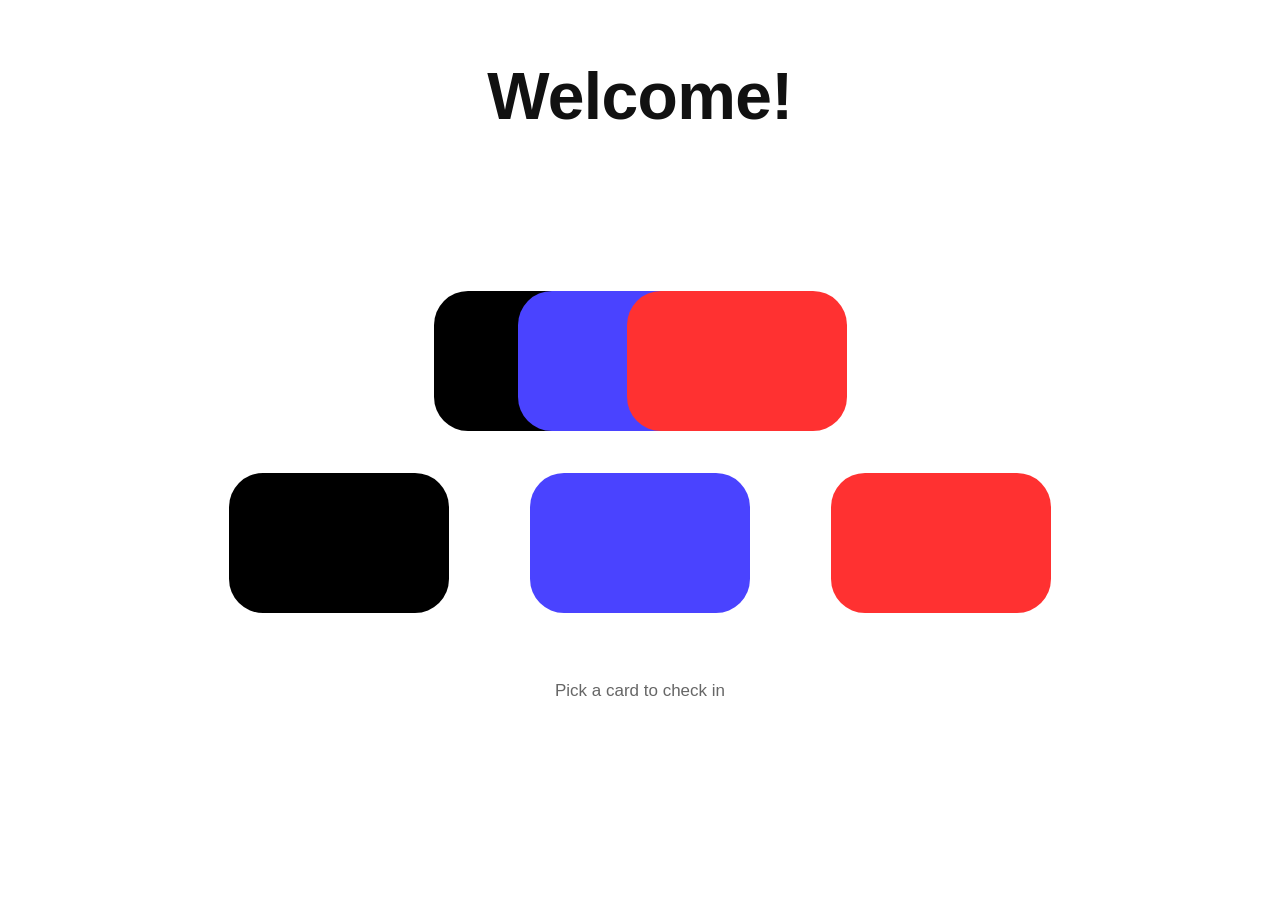
==== index.html @ d5a9061f "Add files via upload" ====
<!doctype html>
<html lang="en">
<head>
  <meta charset="utf-8">
  <meta name="viewport" content="width=device-width, initial-scale=1">
  <title>Yul Kim | Personal Library</title>
  <meta name="description" content="Yul Kim's portfolio, set up as a personal library. Step inside and pick a book.">
  <link rel="icon" href="data:image/svg+xml,%3Csvg xmlns='http://www.w3.org/2000/svg' viewBox='0 0 100 100'%3E%3Crect x='18' y='14' width='20' height='72' fill='%234a43ff'/%3E%3Crect x='42' y='8' width='16' height='78' fill='%23ff7f0a'/%3E%3Crect x='62' y='8' width='20' height='78' fill='%23e5a95c'/%3E%3C/svg%3E">
  <link rel="preconnect" href="https://fonts.googleapis.com">
  <link rel="preconnect" href="https://fonts.gstatic.com" crossorigin>
  <link rel="stylesheet" href="https://fonts.googleapis.com/css2?family=Pixelify+Sans:wght@400;600&family=VT323&display=swap">
  <link rel="stylesheet" href="style.css">
</head>
<body data-view="welcome" data-season="fall">

  <!-- ============ WELCOME ============ -->
  <main id="welcome" class="view stage">
    <h1>Welcome!</h1>

    <div class="card-stack" aria-label="Library cards">
      <button class="card card-black" type="button" aria-label="Enter the library"></button>
      <button class="card card-blue" type="button" aria-label="Enter the library"></button>
      <button class="card card-red" type="button" aria-label="Enter the library"></button>
    </div>

    <div class="card-row">
      <button class="card card-black" type="button" aria-label="Enter the library"></button>
      <button class="card card-blue" type="button" aria-label="Enter the library"></button>
      <button class="card card-red" type="button" aria-label="Enter the library"></button>
    </div>

    <p class="hint">Pick a card to check in</p>
  </main>

  <!-- ============ LIBRARY ============ -->
  <div id="library" class="view stage" hidden>
    <header class="lib-bar">
      <button id="backToWelcome" class="link-btn" type="button">&larr; Library cards</button>
      <span class="lib-title">Yul's Library</span>
    </header>

    <section class="shelves" aria-label="Bookshelves">
      <!-- Shelf 1 -->
      <div class="shelf">
        <div class="shelf-items">
          <button class="book book-about" type="button" data-book="about"><span class="spine"></span></button>
          <button class="book book-experience" type="button" data-book="experience"><span class="spine"></span></button>
          <button class="book book-projects" type="button" data-book="projects"><span class="spine"></span></button>
          <button class="book book-writing" type="button" data-book="writing"><span class="spine"></span></button>

          <div class="clock" role="timer" aria-label="Current time and date">
            <div class="clock-time" id="clockTime">00:00</div>
            <div class="clock-date" id="clockDate">Month, Day, Year</div>
          </div>
        </div>
        <div class="board"></div>
      </div>

      <!-- Shelf 2 -->
      <div class="shelf shelf-2">
        <div class="shelf-items">
          <a class="stickies" href="#notes" id="stickies" aria-label="Leave a note">
            <span class="sticky s-back"></span>
            <span class="sticky s-front"><em>Leave a note</em></span>
            <span class="sticky s-strip"></span>
            <span class="sticky s-pink"></span>
          </a>

          <button class="vase" id="vase" type="button" aria-label="Season flower. Tap to preview other seasons">
            <span class="vase-body"><span class="season-label" id="seasonLabel">Fall</span></span>
            <span class="vase-foot"></span>
            <svg class="flower" viewBox="0 0 100 130" aria-hidden="true">
              <rect class="stem" x="46" y="50" width="8" height="80" rx="1"/>
              <path class="leaf" d="M54 102 C70 100 80 90 84 76 C68 78 56 88 54 102Z"/>
              <polygon class="petals" id="petals" points=""/>
              <circle class="core" cx="50" cy="34" r="10"/>
            </svg>
          </button>

          <button class="book book-skills" type="button" data-book="skills"><span class="spine"></span></button>
          <button class="book book-contact" type="button" data-book="contact"><span class="spine"></span></button>
        </div>
        <div class="board"></div>
      </div>
    </section>

    <!-- Open book = visitor notes -->
    <section class="open-book" id="notes" aria-labelledby="notesTitle">
      <div class="page page-left">
        <h2 id="notesTitle">Notes from visitors</h2>
        <div id="notesList" class="notes-list"></div>
      </div>
      <div class="page page-right">
        <h2>Leave a note</h2>
        <p class="page-sub">Feedback, ideas, a hello. I read every one and publish a selection here.</p>
        <form id="noteForm" novalidate>
          <label for="noteName">Your name <span>(optional)</span></label>
          <input id="noteName" name="name" type="text" maxlength="60" autocomplete="name">
          <label for="noteText">Your note</label>
          <textarea id="noteText" name="text" rows="5" maxlength="600" required></textarea>
          <button type="submit" class="send">Send to Yul</button>
          <p id="noteStatus" class="status" role="status"></p>
        </form>
      </div>
    </section>

    <footer class="foot">&copy; <span id="year"></span> Yul Kim</footer>
  </div>

  <!-- ============ BOOK (full screen) ============ -->
  <div id="bookView" class="book-view" hidden role="dialog" aria-modal="true" aria-labelledby="bookTitle">
    <div class="book-head" id="bookHead">
      <button id="bookClose" class="close-btn" type="button">&times; Close book</button>
      <h2 id="bookTitle"></h2>
      <p id="bookSub"></p>
    </div>
    <div class="book-body" id="bookBody"></div>
    <nav class="book-nav" id="bookNav" aria-label="Other books"></nav>
  </div>

  <script src="data.js"></script>
  <script src="script.js"></script>
</body>
</html>
---- style.css ----
@font-face {
  font-family: "DSEG7";
  src: url("https://cdn.jsdelivr.net/npm/dseg@0.46.0/fonts/DSEG7-Classic/DSEG7Classic-Regular.woff2") format("woff2"),
       url("https://cdn.jsdelivr.net/npm/dseg@0.46.0/fonts/DSEG7-Classic/DSEG7Classic-Regular.woff") format("woff");
  font-display: swap;
}

:root {
  --ink: #111;
  --blue: #4a43ff;
  --red: #ff3131;
  --orange: #ff7f0a;
  --wall: #fffcf5;
  --board: #52453f;
  --paper: #fffdf7;

  /* flower colors, changed per season below */
  --petal: #ffc27a;
  --core: #f0a04b;
  --stem: #1f9d5b;
  --petal-line: transparent;
}

[data-season="winter"] { --wall: #f6faff; --petal: #f3f9ff; --core: #8fbbe8; --petal-line: #b9d6f2; }
[data-season="spring"] { --wall: #fffaf8; --petal: #ff9ec7; --core: #ffe27a; }
[data-season="summer"] { --wall: #fffdf0; --petal: #ffd23f; --core: #6b3f1d; }
[data-season="fall"]   { --wall: #fffcf5; --petal: #ffa24d; --core: #a8431a; }

* { box-sizing: border-box; }
[hidden] { display: none !important; }

html { -webkit-text-size-adjust: 100%; scroll-behavior: smooth; }
body {
  margin: 0;
  font-family: "Helvetica Neue", Helvetica, Arial, sans-serif;
  color: var(--ink);
  background: #fff;
}
body.book-open { overflow: hidden; }
button { font: inherit; color: inherit; cursor: pointer; }
:focus-visible { outline: 3px solid var(--blue); outline-offset: 3px; }

/* Everything on the welcome page and library scales from one unit (1em),
   so the layout keeps its proportions from phone to desktop. */
.stage {
  width: 100%;
  max-width: 1000px;
  margin-inline: auto;
  font-size: min(1vw, 10px);
}

.view { animation: rise .35s ease both; }
@keyframes rise { from { opacity: 0; transform: translateY(1.2em); } to { opacity: 1; transform: none; } }

/* ================= WELCOME ================= */
#welcome { padding-top: 6em; min-height: 100vh; }

h1 {
  margin: 0 0 2.4em;
  text-align: center;
  font-size: 6.6em;
  line-height: 1.1;
  font-weight: 800;
  letter-spacing: -.01em;
}

.card {
  display: block;
  width: 22em;
  height: 14em;
  border: 0;
  border-radius: 3.4em;
  transition: transform .22s ease, box-shadow .22s ease;
}
.card-black { background: #000; }
.card-blue  { background: var(--blue); }
.card-red   { background: var(--red); }
.card:hover, .card:focus-visible { transform: translateY(-.8em); box-shadow: 0 1.2em 2em rgba(0,0,0,.18); }
.card:active { transform: scale(.97); }

.card-stack { position: relative; width: 41.3em; height: 14em; margin: 0 auto 4.2em; }
.card-stack .card { position: absolute; top: 0; }
.card-stack .card-black { left: 0;      z-index: 1; }
.card-stack .card-blue  { left: 8.4em;  z-index: 2; }
.card-stack .card-red   { left: 19.3em; z-index: 3; }
.card-stack:hover .card-blue { translate: 1.4em 0; }
.card-stack:hover .card-red  { translate: 3em 0; }

.card-row { display: flex; justify-content: center; gap: 8.1em; }

.hint {
  text-align: center;
  margin: 4em 0 0;
  font-size: max(1.7em, 14px);
  color: #666;
}

/* ================= LIBRARY ================= */
.lib-bar {
  display: flex; align-items: center; justify-content: space-between;
  padding: 1.6em 2em;
  font-size: max(1.7em, 14px);
}
.link-btn { background: none; border: 0; padding: .3em .2em; font-weight: 600; }
.link-btn:hover { text-decoration: underline; }
.lib-title { font-weight: 800; letter-spacing: -.01em; }

.shelves { background: var(--wall); padding-top: 3.1em; padding-bottom: 4.5em; transition: background .4s; }
.shelf-items {
  display: flex; align-items: flex-end;
  padding: 0 3.2em;
}
.board { height: 2em; background: var(--board); margin: 0 1.7em; }
.shelf-2 { margin-top: 3.3em; }
.shelf-2 .shelf-items { padding: 0 5.8em 0 5.6em; }

/* ---- books ---- */
.book {
  flex: none;
  border: 0; padding: 0;
  display: flex; align-items: center; justify-content: center;
  transition: transform .18s ease, filter .18s ease;
}
.book:hover, .book:focus-visible { transform: translateY(-1em); filter: brightness(1.06); }
.spine {
  writing-mode: vertical-rl;
  transform: rotate(180deg);
  font-weight: 700;
  font-size: max(1.5em, 11px);
  letter-spacing: .06em;
  white-space: nowrap;
}

.book-about      { width: 8.2em; height: 22.8em; background: var(--blue);  color: #fff; }
.book-experience { width: 5em;   height: 23.6em; background: var(--orange); color: #fff; margin-left: .6em; }
.book-projects   { width: 5em;   height: 23.6em; background: #e5a95c;       color: #3a2a14; margin-left: .5em; }
.book-writing {
  width: 4.5em; height: 15em; background: #e35454; color: #fff;
  margin-left: .8em; transform: rotate(12deg); transform-origin: bottom left;
}
.book-writing:hover, .book-writing:focus-visible { transform: rotate(12deg) translateY(-1em); }
.book-skills  { width: 6.5em; height: 25.8em; background: #f5479b; color: #fff; margin-left: auto; }
.book-contact { width: 9.8em; height: 28.7em; background: #04783c; color: #fff; margin-left: .9em; }

/* ---- clock ---- */
.clock {
  margin-left: auto; margin-right: 10.8em;
  width: 26.5em; height: 12.6em;
  background: #e1f0fd;
  border-radius: 3em;
  display: flex; flex-direction: column; justify-content: center;
  padding: 0 2.6em;
  overflow: hidden;
}
.book-writing + .clock { margin-left: auto; }
.clock-time {
  font-family: "DSEG7", "VT323", monospace;
  font-size: 4.8em;
  line-height: 1.05;
  letter-spacing: .04em;
  white-space: nowrap;
}
.clock-time .colon { animation: blink 1s steps(1) infinite; }
@keyframes blink { 50% { opacity: .15; } }
.clock-date {
  font-family: "Pixelify Sans", "VT323", monospace;
  font-size: max(1.3em, 9px);
  white-space: nowrap;
  margin-top: .3em;
}

/* ---- stickies ---- */
.stickies { position: relative; width: 16em; height: 26.5em; flex: none; display: block; text-decoration: none; color: inherit; transition: transform .18s; }
.stickies:hover, .stickies:focus-visible { transform: translateY(-.8em) rotate(-1.5deg); }
.sticky { position: absolute; display: block; }
.s-back  { left: 0;     bottom: 12.7em; width: 11.5em; height: 11.2em; background: #f9f98c; }
.s-front { left: 4.4em; bottom: 15.2em; width: 11.6em; height: 11.3em; background: #fbfd96; display: flex; align-items: center; justify-content: center; text-align: center; padding: .6em; }
.s-front em { font-family: "Pixelify Sans", monospace; font-style: normal; font-size: max(1.5em, 10px); line-height: 1.15; color: #6b6b1f; }
.s-strip { left: 0;     bottom: 5.6em;  width: 11.5em; height: 2.5em;  background: #fbfb8e; }
.s-pink  { left: 1.35em; bottom: 0;     width: 11.6em; height: 5.6em;  background: #ffdcf7; }

/* ---- vase + flower ---- */
.vase {
  position: relative; flex: none;
  width: 12.4em; height: 15em;
  margin-left: 2.7em;
  border: 0; background: none; padding: 0;
}
.vase-body {
  position: absolute; left: 0; right: 0; top: 0; bottom: 1.6em;
  background: #bbdffc;
  border-radius: .8em .8em 4.4em 4.4em;
  display: flex; align-items: flex-end; justify-content: center; padding-bottom: 2em;
}
.vase-foot {
  position: absolute; left: 1.4em; right: 1.4em; bottom: 0; height: 2.4em;
  background: #bbdffc; border-radius: 1.2em 1.2em .6em .6em;
}
.season-label {
  position: relative; z-index: 3;
  font-family: "Pixelify Sans", monospace; font-weight: 600;
  font-size: max(1.5em, 9px);
  color: #2b5f8f;
}
.flower {
  position: absolute; left: 50%; bottom: 1em;
  width: 14em; height: auto;
  translate: -50% 0;
  z-index: 2;
  overflow: visible;
  transition: transform .25s;
  transform-origin: 50% 100%;
}
.vase:hover .flower, .vase:focus-visible .flower { transform: rotate(4deg); }
.flower .stem   { fill: var(--stem); }
.flower .leaf   { fill: var(--stem); }
.flower .petals { fill: var(--petal); stroke: var(--petal-line); stroke-width: 1.5; stroke-linejoin: round; transition: fill .4s; }
.flower .core   { fill: var(--core); transition: fill .4s; }
[data-season="winter"] .flower .leaf { display: none; }

/* ================= OPEN BOOK (notes) ================= */
.open-book {
  display: grid; grid-template-columns: 1fr 1fr;
  min-height: max(50em, 430px);
  border: .6em solid var(--orange);
  border-radius: 1.4em;
  background: #fff;
  overflow: hidden;
  scroll-margin-top: 1em;
}
.page { padding: 2.6em 2.8em; font-size: max(1.6em, 14px); min-width: 0; }
.page-left { border-right: 2px solid #e8e8e8; }
.page h2 { margin: 0 0 .5em; font-size: 1.25em; }
.page-sub { margin: 0 0 1.2em; color: #666; font-size: .92em; line-height: 1.45; }

.notes-list { display: grid; gap: .9em; }
.note { background: #fffbe0; padding: .9em 1em; border-radius: .5em; box-shadow: 0 1px 2px rgba(0,0,0,.08); }
.note p { margin: 0 0 .5em; line-height: 1.45; white-space: pre-wrap; overflow-wrap: anywhere; }
.note small { color: #7a7a55; }
.empty { color: #888; line-height: 1.5; }

form label { display: block; font-weight: 600; margin: 1em 0 .3em; font-size: .92em; }
form label span { font-weight: 400; color: #888; }
input, textarea {
  width: 100%; font: inherit; font-size: 1em;
  padding: .6em .7em;
  border: 2px solid #ddd; border-radius: .5em;
  background: #fff;
}
textarea { resize: vertical; min-height: 7em; }
input:focus, textarea:focus { outline: none; border-color: var(--orange); }
.send {
  margin-top: 1em;
  background: var(--ink); color: #fff;
  border: 0; border-radius: 999px;
  padding: .7em 1.4em; font-weight: 700;
}
.send:hover { background: var(--blue); }
.status { min-height: 1.4em; margin: .8em 0 0; font-size: .9em; color: #444; }
.status.err { color: #c11; }

.foot { padding: 2.4em 0 4em; text-align: center; color: #888; font-size: max(1.4em, 13px); }

/* ================= FULL-SCREEN BOOK ================= */
.book-view {
  position: fixed; inset: 0; z-index: 50;
  overflow-y: auto;
  background: var(--paper);
  animation: openBook .3s ease both;
}
@keyframes openBook { from { opacity: 0; transform: scale(.97); } to { opacity: 1; transform: none; } }

.book-head { padding: 1.4rem 1.5rem 3rem; }
.book-head > * { max-width: 760px; margin-inline: auto; }
.close-btn {
  display: block;
  background: rgba(255,255,255,.2); color: inherit;
  border: 2px solid currentColor; border-radius: 999px;
  padding: .45rem 1rem; font-weight: 700; font-size: .95rem;
  margin-bottom: 2.4rem;
}
.close-btn:hover { background: rgba(255,255,255,.35); }
.book-head h2 { margin: 0; font-size: clamp(2.4rem, 8vw, 4.2rem); line-height: 1.05; letter-spacing: -.02em; }
.book-head p { margin: .6rem auto 0; font-size: 1.15rem; opacity: .9; }

.book-body { max-width: 760px; margin: 0 auto; padding: 2.2rem 1.5rem 1rem; }
.book-body section { margin-bottom: 2.6rem; }
.book-body h3 { margin: 0 0 1rem; font-size: 1.5rem; }
.book-body p { line-height: 1.65; font-size: 1.08rem; margin: 0 0 1rem; }
.entry { padding: 1.1rem 0; border-top: 1px solid #e6e1d4; }
.entry:last-child { border-bottom: 1px solid #e6e1d4; }
.entry h4 { margin: 0; font-size: 1.15rem; }
.entry .meta { margin: .25rem 0 0; color: #777; font-size: .95rem; }
.entry p { margin: .5rem 0 0; font-size: 1.02rem; }
.entry a, .links a { color: var(--blue); font-weight: 600; }
.links { list-style: none; padding: 0; margin: 0; display: grid; gap: .8rem; font-size: 1.15rem; }

.book-nav {
  max-width: 760px; margin: 0 auto; padding: 1rem 1.5rem 4rem;
  display: flex; justify-content: space-between; gap: 1rem;
}
.book-nav button {
  border: 2px solid var(--ink); background: none; border-radius: 999px;
  padding: .55rem 1.1rem; font-weight: 700;
}
.book-nav button:hover { background: var(--ink); color: #fff; }

/* ================= SMALL SCREENS ================= */
@media (max-width: 640px) {
  .open-book { grid-template-columns: 1fr; }
  .page-left { border-right: 0; border-bottom: 2px solid #e8e8e8; }
}

@media (prefers-reduced-motion: reduce) {
  *, *::before, *::after { animation: none !important; transition: none !important; }
}
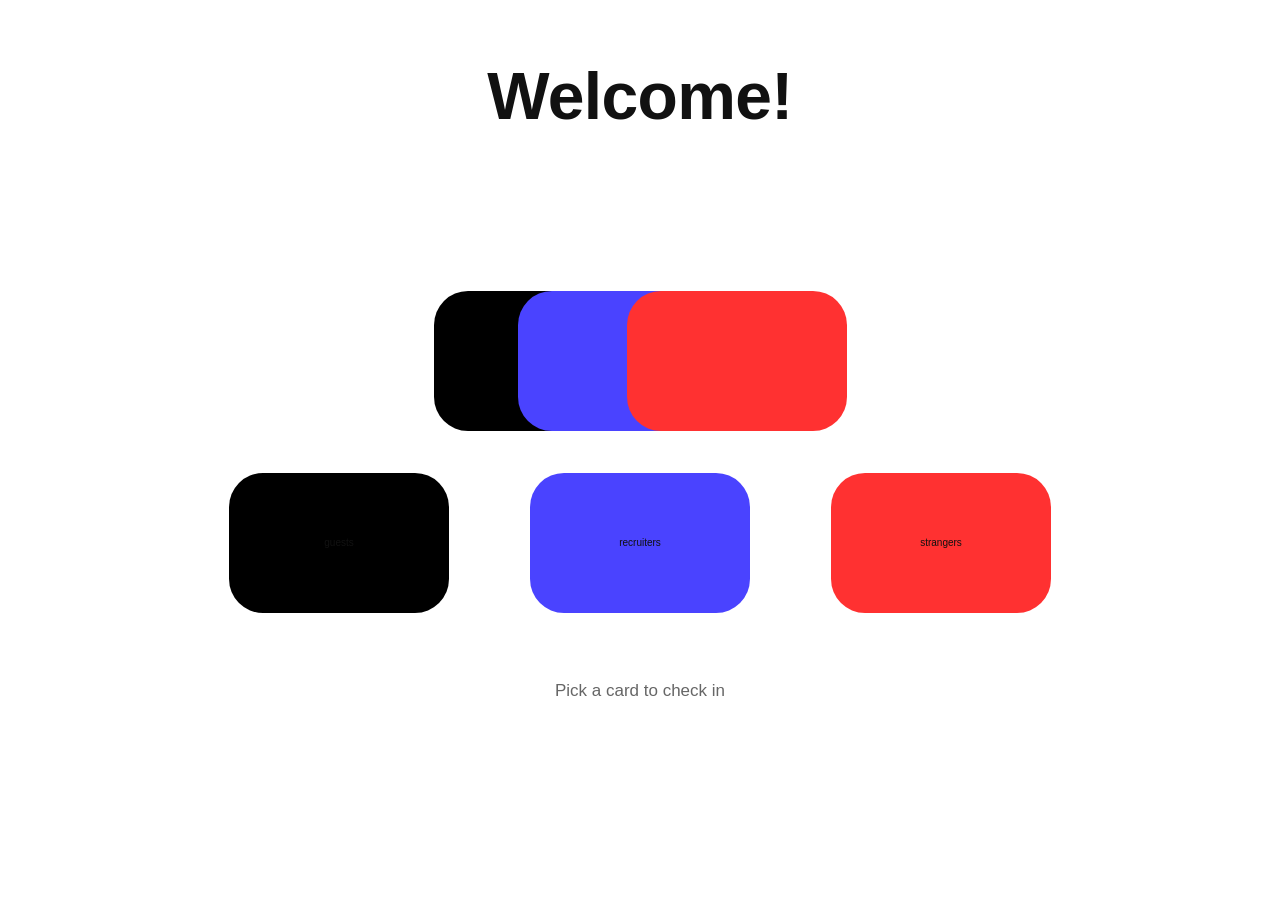
==== commit 2ea66b77: "Update button labels in index.html" ====
--- a/index.html
+++ b/index.html
@@ -24,9 +24,9 @@
     </div>
 
     <div class="card-row">
-      <button class="card card-black" type="button" aria-label="Enter the library"></button>
-      <button class="card card-blue" type="button" aria-label="Enter the library"></button>
-      <button class="card card-red" type="button" aria-label="Enter the library"></button>
+      <button class="card card-black" type="button" aria-label="Enter the library">guests</button>
+      <button class="card card-blue" type="button" aria-label="Enter the library">recruiters</button>
+      <button class="card card-red" type="button" aria-label="Enter the library">strangers</button>
     </div>
 
     <p class="hint">Pick a card to check in</p>
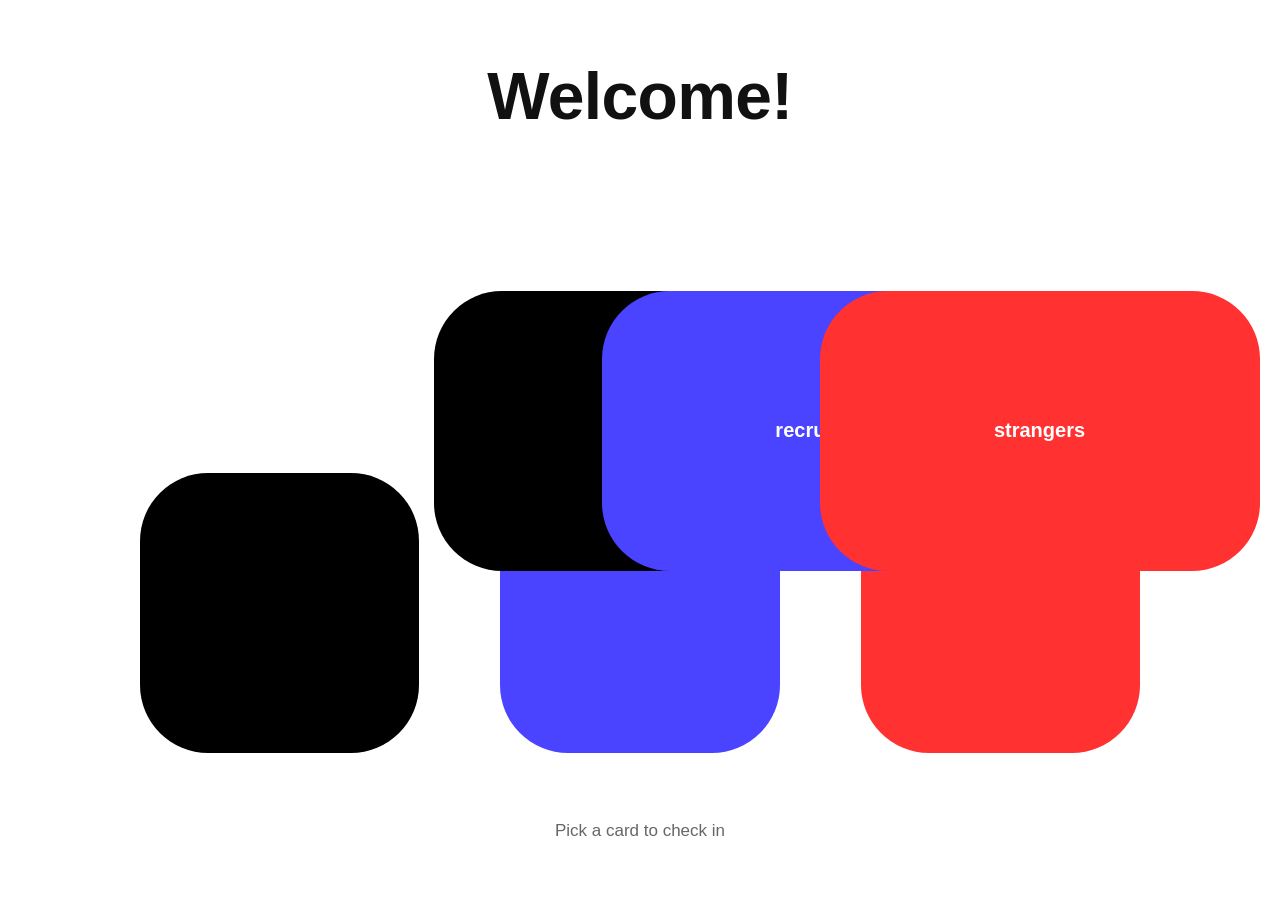
==== commit 7d8412f4: "Add new card row for library entry buttons Added a new card row with buttons for library entry." ====
--- a/index.html
+++ b/index.html
@@ -18,15 +18,15 @@
     <h1>Welcome!</h1>
 
     <div class="card-stack" aria-label="Library cards">
+      <button class="card card-black" type="button" aria-label="Enter the library">guests</button>
+      <button class="card card-blue" type="button" aria-label="Enter the library">recruiters</button>
+      <button class="card card-red" type="button" aria-label="Enter the library">strangers</button>
+    </div>
+
+    <div class="card-row">
       <button class="card card-black" type="button" aria-label="Enter the library"></button>
       <button class="card card-blue" type="button" aria-label="Enter the library"></button>
       <button class="card card-red" type="button" aria-label="Enter the library"></button>
-    </div>
-
-    <div class="card-row">
-      <button class="card card-black" type="button" aria-label="Enter the library">guests</button>
-      <button class="card card-blue" type="button" aria-label="Enter the library">recruiters</button>
-      <button class="card card-red" type="button" aria-label="Enter the library">strangers</button>
     </div>
 
     <p class="hint">Pick a card to check in</p>
--- a/style.css
+++ b/style.css
@@ -70,6 +70,11 @@
   height: 14em;
   border: 0;
   border-radius: 3.4em;
+  color: #fff;
+  font-weight: 700;
+  font-size: max(2em, 13px);
+  line-height: 1.15;
+  padding: 0 1em;
   transition: transform .22s ease, box-shadow .22s ease;
 }
 .card-black { background: #000; }
@@ -91,7 +96,7 @@
 .hint {
   text-align: center;
   margin: 4em 0 0;
-  font-size: max(1.7em, 14px);
+  font-size: max(1.7em, 14px); 
   color: #666;
 }
 
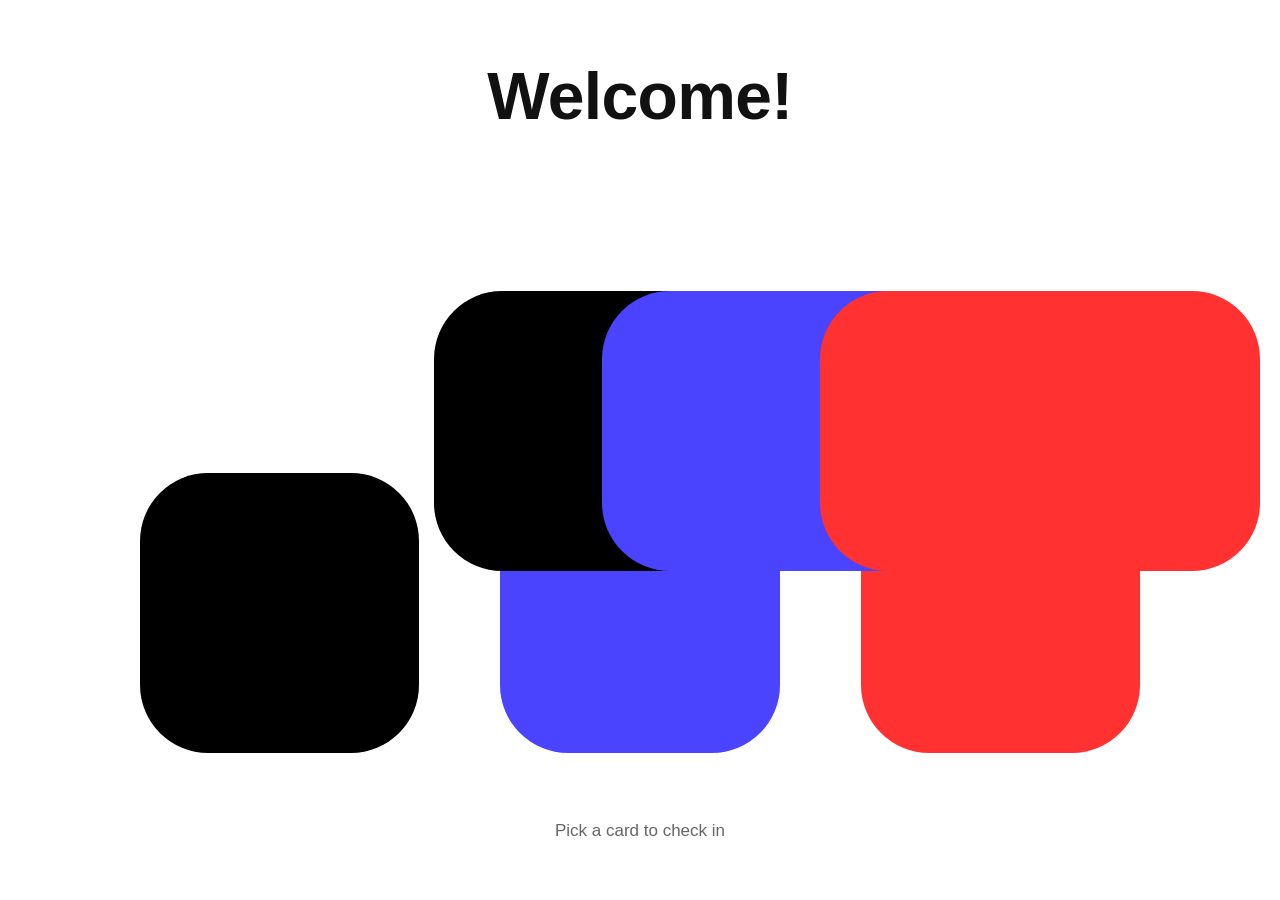
==== commit c73ec14e: "Remove button labels from library entry buttons Removed button labels for guests, recruiters, and st" ====
--- a/index.html
+++ b/index.html
@@ -18,9 +18,9 @@
     <h1>Welcome!</h1>
 
     <div class="card-stack" aria-label="Library cards">
-      <button class="card card-black" type="button" aria-label="Enter the library">guests</button>
-      <button class="card card-blue" type="button" aria-label="Enter the library">recruiters</button>
-      <button class="card card-red" type="button" aria-label="Enter the library">strangers</button>
+      <button class="card card-black" type="button" aria-label="Enter the library"></button>
+      <button class="card card-blue" type="button" aria-label="Enter the library"></button>
+      <button class="card card-red" type="button" aria-label="Enter the library"></button>
     </div>
 
     <div class="card-row">
